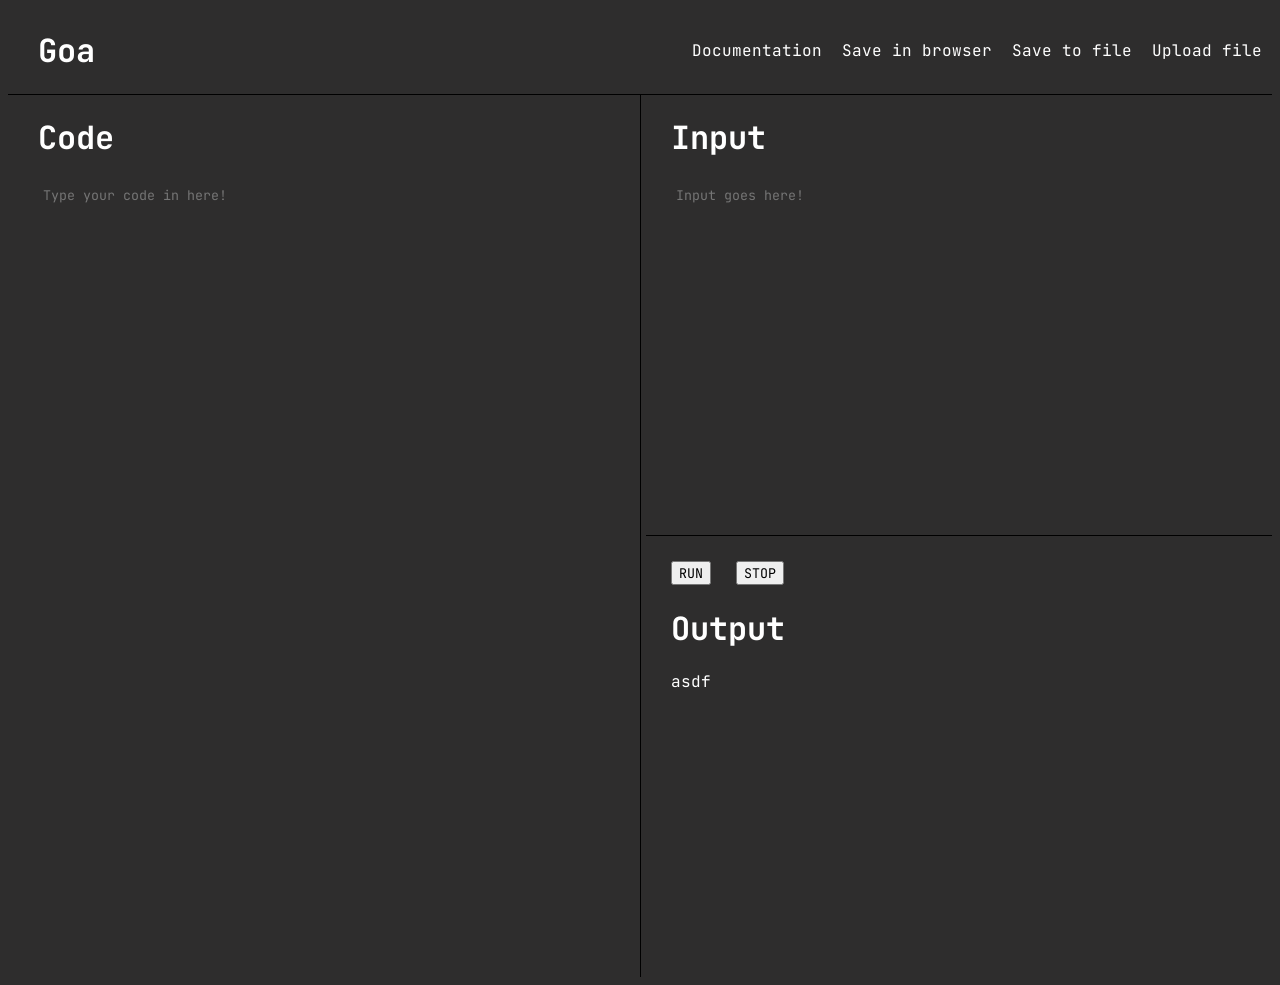
==== index.html @ 0da93c0c "UI basic outline" ====
<!DOCTYPE html>
<html lang="en">
<head>
    <meta charset="UTF-8">
    <meta name="viewport" content="width=device-width, initial-scale=1.0">
    <title>Goa Language</title>
    <link rel="stylesheet" href="styles.css">
    <link rel="preconnect" href="https://fonts.googleapis.com">
    <link rel="preconnect" href="https://fonts.gstatic.com" crossorigin>
    <link href="https://fonts.googleapis.com/css2?family=JetBrains+Mono:ital,wght@0,100..800;1,100..800&display=swap" rel="stylesheet">
</head>
<body>
    <header id="navbar">
        <h1>Goa</h1>
        
        <nav>
            <a>Documentation</a>
            <a>Save in browser</a>
            <a>Save to file</a>
            <a>Upload file</a>
        </nav>
    </header>

    <div id="holder">
        <div class="half" id="code">
            <h1 class="title">Code</h1>
            <textarea placeholder="Type your code in here!"></textarea>
        </div>

        <div class="half" id="right">
            <div class="quarter" id="input">
                <h1 class="title">Input</h1>
                <textarea placeholder="Input goes here!"></textarea>
            </div>

            <div class="quarter" id="output">
                <div id="button-holder">
                    <button>RUN</button>
                    <button>STOP</button>
                </div>
                <h1 class="title">Output</h1>
                <p>asdf</p>
            </div>
            
        </div>
    </div>

    <script src="script.js"></script>
</body>
</html>
---- styles.css ----
body {
    background-color: rgb(46, 45, 45);
    color: white;
    font-family: "JetBrains Mono", monospace;
    font-optical-sizing: auto;
    font-style: normal;
}

#navbar {
    display: flex;
    align-items: center;
    justify-content: space-between; 
    border-bottom: 1px solid black;
    color: white;
    font-family: "JetBrains Mono", monospace;
    font-optical-sizing: auto;
    font-style: normal;
}

#navbar h1 {
    padding-left: 30px;
}

#navbar nav {
    display: flex;
    gap: 20px;
    padding-right: 10px;
}

#holder {
    display: flex;
}

.half {
    padding-left: 5px;
    width: 50%;
    min-height: 98dvh; 
}

#code {
    border-right: 1px solid black;
}

#code textarea{
    margin-left: 25px;
    padding: 5px;
    resize: none;
    width: 95%;
    height: 87%;
    box-sizing: border-box;
    border: none;
    background-color: rgb(46, 45, 45);
    color: white;
    font-family: "JetBrains Mono", monospace;
    font-optical-sizing: auto;
    font-style: normal;
}

#right {
    display: flex;
    flex-direction: column;
}

.quarter {
    width: 100%;
    height: 50%;
}

.title {
    padding-left: 25px;
}

#input textarea {
    padding: 5px;
    margin-left: 25px;
    width: 80%;
    height: 70%;
    box-sizing: border-box;
    border: none;
    background-color: rgb(46, 45, 45);
    color: white;
    resize: none;
    font-family: "JetBrains Mono", monospace;
    font-optical-sizing: auto;
    font-style: normal;
}

#output {
    border-top: 1px solid black;
}

#button-holder {
    display: flex;
}

#output button {
    margin-left: 25px;
    margin-top: 25px;
    font-family: "JetBrains Mono", monospace;
    font-optical-sizing: auto;
    font-style: normal;
}

#output p {
    padding-left: 25px;
}
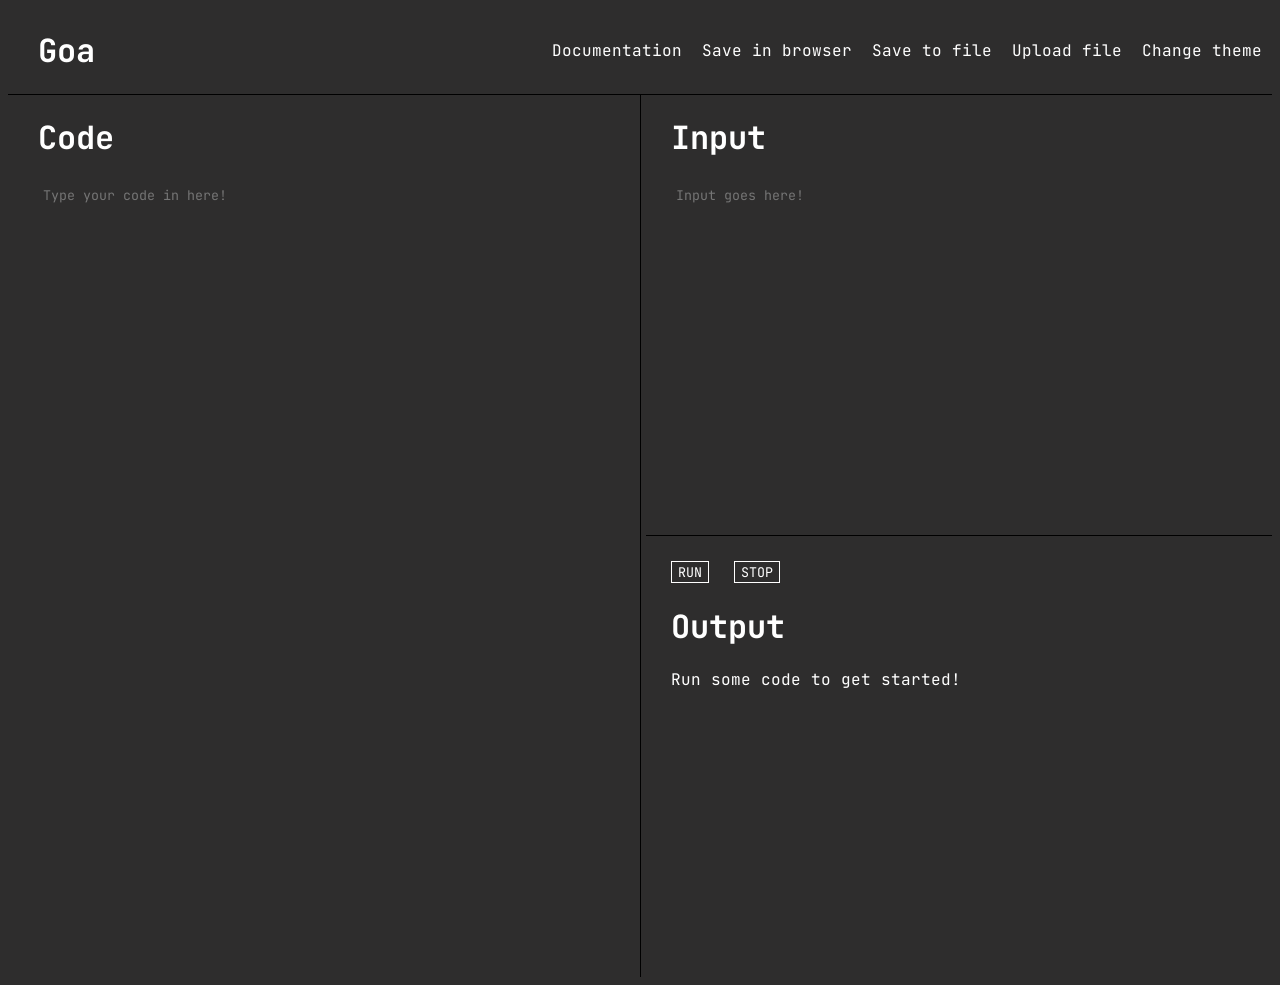
==== commit 28dbdfa2: "structure for goa + smaller changes added logic for goa added UI changes (buttons now have white out" ====
--- a/index.html
+++ b/index.html
@@ -9,6 +9,7 @@
     <link rel="preconnect" href="https://fonts.gstatic.com" crossorigin>
     <link href="https://fonts.googleapis.com/css2?family=JetBrains+Mono:ital,wght@0,100..800;1,100..800&display=swap" rel="stylesheet">
 </head>
+<input type="file" id="file_input" accept=".goa,.txt" style="display:none;">
 <body>
     <header id="navbar">
         <h1>Goa</h1>
@@ -18,6 +19,7 @@
             <a>Save in browser</a>
             <a>Save to file</a>
             <a>Upload file</a>
+            <a>Change theme</a>
         </nav>
     </header>
 
@@ -39,7 +41,7 @@
                     <button>STOP</button>
                 </div>
                 <h1 class="title">Output</h1>
-                <p>asdf</p>
+                <p>Run some code to get started!</p>
             </div>
             
         </div>
--- a/styles.css
+++ b/styles.css
@@ -25,6 +25,29 @@
     display: flex;
     gap: 20px;
     padding-right: 10px;
+}
+
+#navbar a {
+    position: relative;
+}
+
+#navbar a::before {
+    content: '';
+    position: absolute;
+    width: 100%;
+    height: 1px;
+    border-radius: 4px;
+    background-color: white;
+    bottom: 0;
+    left: 0;
+    transform-origin: right;
+    transform: scaleX(0);
+    transition: transform .3s ease-in-out;
+  }
+
+#navbar a:hover::before {
+  transform-origin: left;
+  transform: scaleX(1);
 }
 
 #holder {
@@ -99,6 +122,9 @@
     font-family: "JetBrains Mono", monospace;
     font-optical-sizing: auto;
     font-style: normal;
+    border: 1px solid white;
+    background-color: rgb(46, 45, 45);
+    color: white;
 }
 
 #output p {
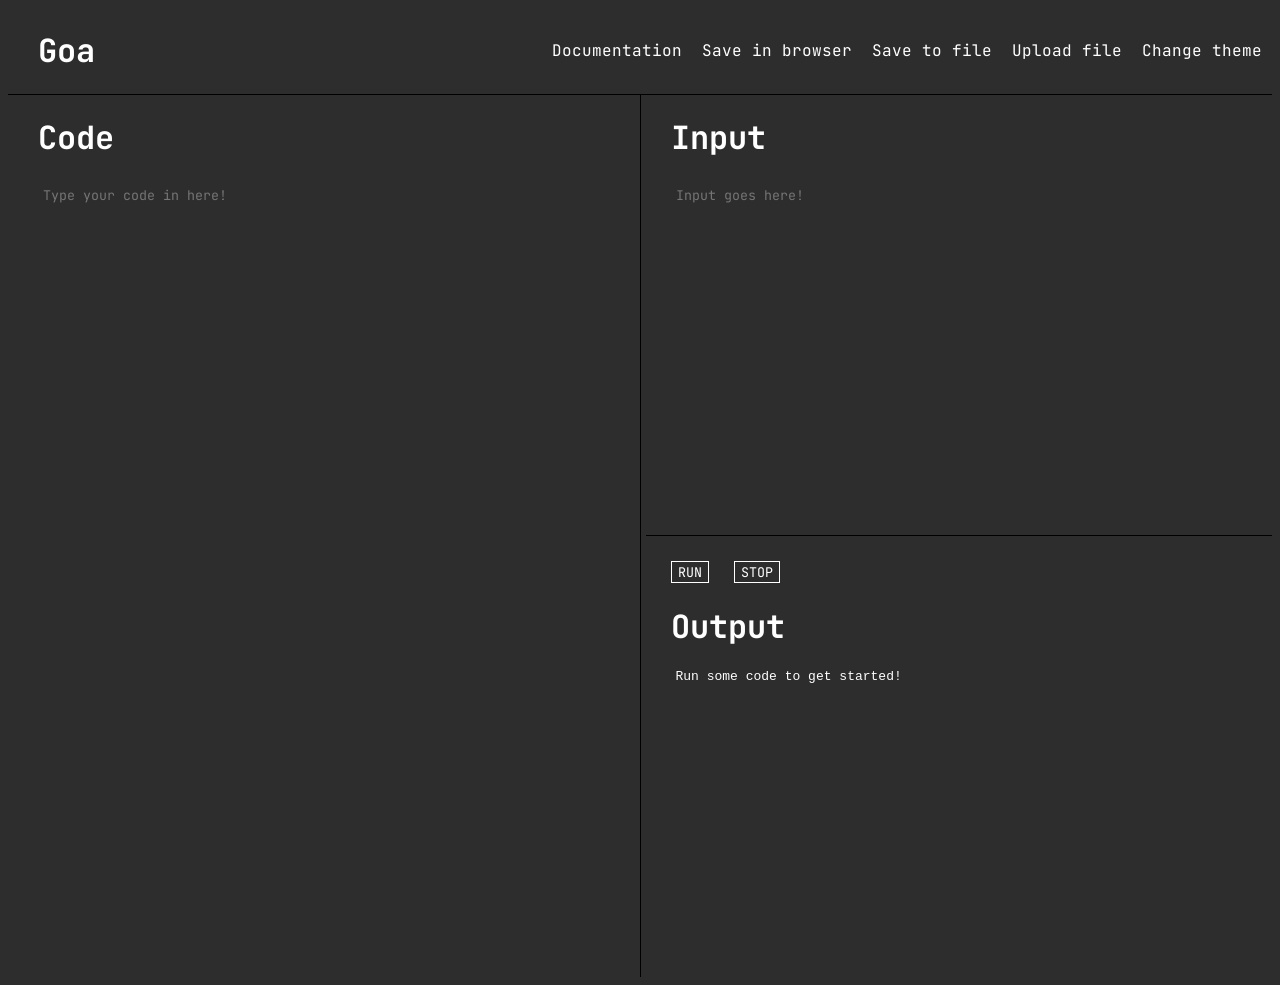
==== commit 4a7465bd: "bug fixes + light mode nested commands now work if commands now work light mode added (will add loca" ====
--- a/index.html
+++ b/index.html
@@ -41,7 +41,7 @@
                     <button>STOP</button>
                 </div>
                 <h1 class="title">Output</h1>
-                <p>Run some code to get started!</p>
+                <pre>Run some code to get started!</pre>
             </div>
             
         </div>
--- a/styles.css
+++ b/styles.css
@@ -4,6 +4,11 @@
     font-family: "JetBrains Mono", monospace;
     font-optical-sizing: auto;
     font-style: normal;
+}
+
+body.light {
+    background-color: rgb(209, 210, 210);
+    color: black;
 }
 
 #navbar {
@@ -15,6 +20,11 @@
     font-family: "JetBrains Mono", monospace;
     font-optical-sizing: auto;
     font-style: normal;
+}
+
+body.light #navbar{
+    border-bottom: 1px solid white;
+    color: black;
 }
 
 #navbar h1 {
@@ -29,6 +39,7 @@
 
 #navbar a {
     position: relative;
+    cursor: pointer;
 }
 
 #navbar a::before {
@@ -43,7 +54,11 @@
     transform-origin: right;
     transform: scaleX(0);
     transition: transform .3s ease-in-out;
-  }
+}
+
+body.light #navbar a::before {
+    background-color: black;
+}
 
 #navbar a:hover::before {
   transform-origin: left;
@@ -64,6 +79,10 @@
     border-right: 1px solid black;
 }
 
+body.light #code {
+    border-right: 1px solid white;
+}
+
 #code textarea{
     margin-left: 25px;
     padding: 5px;
@@ -77,6 +96,11 @@
     font-family: "JetBrains Mono", monospace;
     font-optical-sizing: auto;
     font-style: normal;
+}
+
+body.light #code textarea {
+    background-color: rgb(209, 210, 210);
+    color: black;
 }
 
 #right {
@@ -108,8 +132,17 @@
     font-style: normal;
 }
 
+body.light #input textarea {
+    background-color: rgb(209, 210, 210);
+    color: black;
+}
+
 #output {
     border-top: 1px solid black;
+}
+
+body.light #output {
+    border-top: 1px solid white;
 }
 
 #button-holder {
@@ -127,6 +160,23 @@
     color: white;
 }
 
-#output p {
-    padding-left: 25px;
+#output button {
+    margin-left: 25px;
+    margin-top: 25px;
+    font-family: "JetBrains Mono", monospace;
+    font-optical-sizing: auto;
+    font-style: normal;
+    border: 1px solid white;
+    background-color: rgb(46, 45, 45);
+    color: white;
+}
+
+body.light #output button {
+    border: 1px solid black;
+    background-color: rgb(209, 210, 210);
+    color: black;
+}
+
+#output pre {
+    padding-left: 30px;
 }
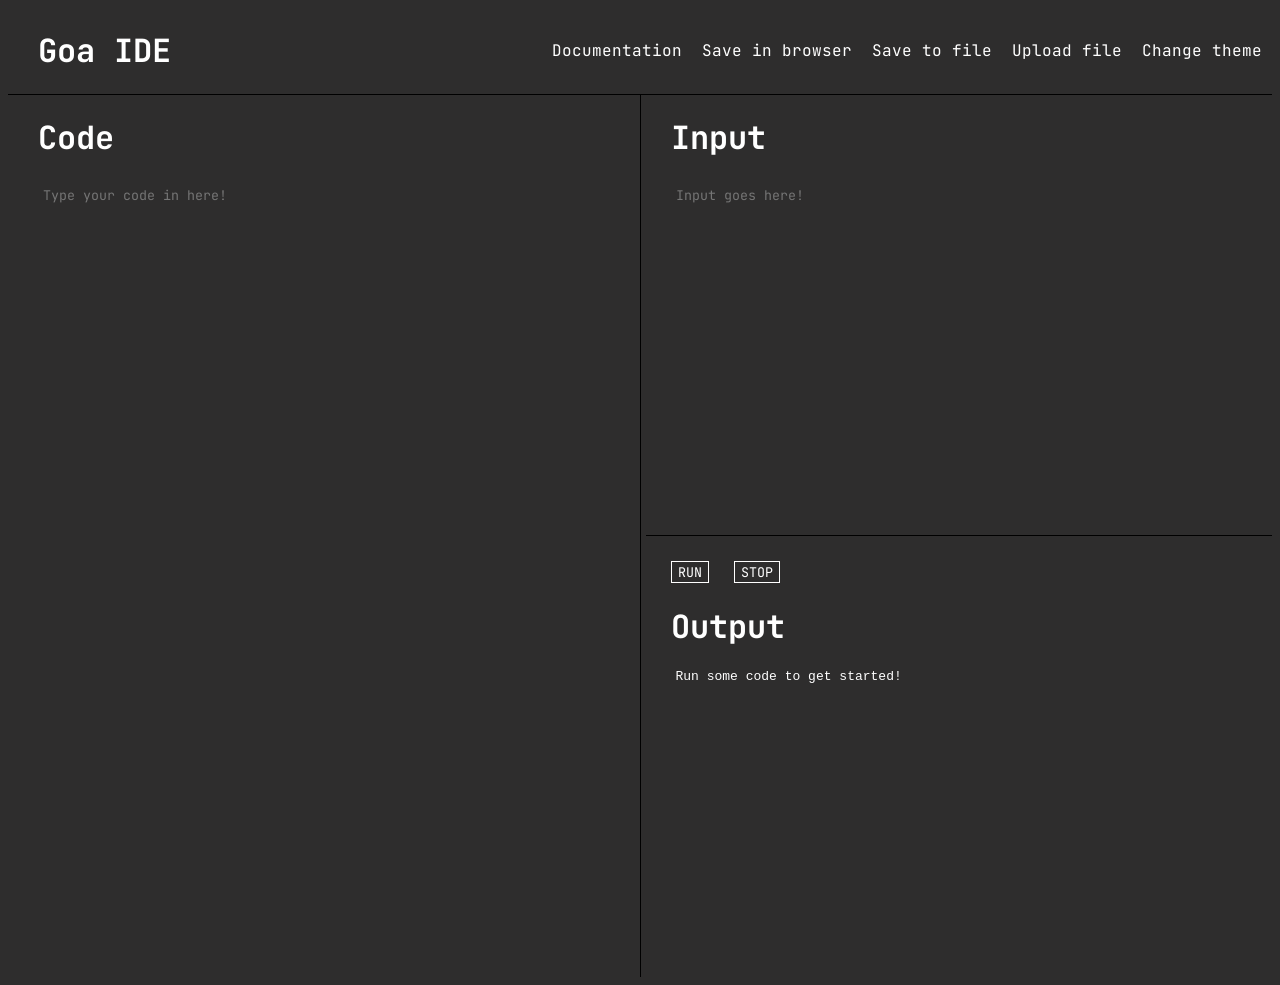
==== commit cde3e49c: "documentation finished for now will add errors + examples later" ====
--- a/index.html
+++ b/index.html
@@ -3,19 +3,21 @@
 <head>
     <meta charset="UTF-8">
     <meta name="viewport" content="width=device-width, initial-scale=1.0">
-    <title>Goa Language</title>
+    <title>Goa IDE</title>
+
+    <link rel="icon" type="png" href="assets/Goa.png">
     <link rel="stylesheet" href="styles.css">
     <link rel="preconnect" href="https://fonts.googleapis.com">
     <link rel="preconnect" href="https://fonts.gstatic.com" crossorigin>
     <link href="https://fonts.googleapis.com/css2?family=JetBrains+Mono:ital,wght@0,100..800;1,100..800&display=swap" rel="stylesheet">
 </head>
 <input type="file" id="file_input" accept=".goa,.txt" style="display:none;">
-<body>
+<body class="ide">
     <header id="navbar">
-        <h1>Goa</h1>
+        <h1>Goa IDE</h1>
         
         <nav>
-            <a>Documentation</a>
+            <a href="documentation.html">Documentation</a>
             <a>Save in browser</a>
             <a>Save to file</a>
             <a>Upload file</a>
--- a/styles.css
+++ b/styles.css
@@ -1,20 +1,22 @@
-body {
-    background-color: rgb(46, 45, 45);
-    color: white;
-    font-family: "JetBrains Mono", monospace;
-    font-optical-sizing: auto;
-    font-style: normal;
-}
-
-body.light {
-    background-color: rgb(209, 210, 210);
-    color: black;
-}
-
-#navbar {
+/* ide */
+
+body.ide {
+    background-color: rgb(46, 45, 45);
+    color: white;
+    font-family: "JetBrains Mono", monospace;
+    font-optical-sizing: auto;
+    font-style: normal;
+}
+
+body.ide.light {
+    background-color: rgb(209, 210, 210);
+    color: black;
+}
+
+body.ide #navbar {
     display: flex;
     align-items: center;
-    justify-content: space-between; 
+    justify-content: space-between;
     border-bottom: 1px solid black;
     color: white;
     font-family: "JetBrains Mono", monospace;
@@ -22,27 +24,33 @@
     font-style: normal;
 }
 
-body.light #navbar{
+body.ide.light #navbar {
     border-bottom: 1px solid white;
     color: black;
 }
 
-#navbar h1 {
+body.ide #navbar h1 {
     padding-left: 30px;
 }
 
-#navbar nav {
+body.ide #navbar nav {
     display: flex;
     gap: 20px;
     padding-right: 10px;
 }
 
-#navbar a {
+body.ide #navbar a {
     position: relative;
     cursor: pointer;
-}
-
-#navbar a::before {
+    text-decoration: none;
+    color: white;
+}
+
+body.ide.light #navbar a {
+    color: black;
+}
+
+body.ide #navbar a::before {
     content: '';
     position: absolute;
     width: 100%;
@@ -56,34 +64,34 @@
     transition: transform .3s ease-in-out;
 }
 
-body.light #navbar a::before {
+body.ide.light #navbar a::before {
     background-color: black;
 }
 
-#navbar a:hover::before {
-  transform-origin: left;
-  transform: scaleX(1);
-}
-
-#holder {
-    display: flex;
-}
-
-.half {
+body.ide #navbar a:hover::before {
+    transform-origin: left;
+    transform: scaleX(1);
+}
+
+body.ide #holder {
+    display: flex;
+}
+
+body.ide .half {
     padding-left: 5px;
     width: 50%;
-    min-height: 98dvh; 
-}
-
-#code {
+    min-height: 98dvh;
+}
+
+body.ide #code {
     border-right: 1px solid black;
 }
 
-body.light #code {
+body.ide.light #code {
     border-right: 1px solid white;
 }
 
-#code textarea{
+body.ide #code textarea {
     margin-left: 25px;
     padding: 5px;
     resize: none;
@@ -98,26 +106,26 @@
     font-style: normal;
 }
 
-body.light #code textarea {
-    background-color: rgb(209, 210, 210);
-    color: black;
-}
-
-#right {
+body.ide.light #code textarea {
+    background-color: rgb(209, 210, 210);
+    color: black;
+}
+
+body.ide #right {
     display: flex;
     flex-direction: column;
 }
 
-.quarter {
+body.ide .quarter {
     width: 100%;
     height: 50%;
 }
 
-.title {
+body.ide .title {
     padding-left: 25px;
 }
 
-#input textarea {
+body.ide #input textarea {
     padding: 5px;
     margin-left: 25px;
     width: 80%;
@@ -132,24 +140,24 @@
     font-style: normal;
 }
 
-body.light #input textarea {
-    background-color: rgb(209, 210, 210);
-    color: black;
-}
-
-#output {
+body.ide.light #input textarea {
+    background-color: rgb(209, 210, 210);
+    color: black;
+}
+
+body.ide #output {
     border-top: 1px solid black;
 }
 
-body.light #output {
+body.ide.light #output {
     border-top: 1px solid white;
 }
 
-#button-holder {
-    display: flex;
-}
-
-#output button {
+body.ide #button-holder {
+    display: flex;
+}
+
+body.ide #output button {
     margin-left: 25px;
     margin-top: 25px;
     font-family: "JetBrains Mono", monospace;
@@ -160,23 +168,167 @@
     color: white;
 }
 
-#output button {
-    margin-left: 25px;
-    margin-top: 25px;
-    font-family: "JetBrains Mono", monospace;
-    font-optical-sizing: auto;
-    font-style: normal;
+body.ide.light #output button {
+    border: 1px solid black;
+    background-color: rgb(209, 210, 210);
+    color: black;
+}
+
+body.ide #output pre {
+    padding-left: 30px;
+}
+
+/* documentation */
+
+body.doc {
+    background-color: rgb(46, 45, 45);
+    color: white;
+    font-family: "JetBrains Mono", monospace;
+    font-optical-sizing: auto;
+    font-style: normal;
+    display: flex;
+    margin: 0;
+}
+
+body.doc.light {
+    background-color: rgb(209, 210, 210);
+    color: black;
+}
+
+body.doc #navbar {
+    display: flex;
+    align-items: center;
+    justify-content: space-between;
+    border-bottom: 1px solid black;
+    color: white;
+    width: 100%;
+    position: fixed;
+    top: 0;
+    left: 0;
+    background-color: inherit;
+    padding: 10px 0;
+    z-index: 10;
+}
+
+body.doc.light #navbar {
+    border-bottom: 1px solid white;
+    color: black;
+}
+
+body.doc #navbar h1 {
+    padding-left: 30px;
+}
+
+body.doc #navbar nav {
+    display: flex;
+    gap: 20px;
+    padding-right: 10px;
+}
+
+body.doc #navbar a {
+    text-decoration: none;
+    position: relative;
+    cursor: pointer;
+    color: white;
+}
+
+body.doc.light #navbar a {
+    color: black;
+}
+
+body.doc #navbar a::before {
+    content: '';
+    position: absolute;
+    width: 100%;
+    height: 1px;
+    border-radius: 4px;
+    background-color: white;
+    bottom: 0;
+    left: 0;
+    transform-origin: right;
+    transform: scaleX(0);
+    transition: transform .3s ease-in-out;
+}
+
+body.doc.light #navbar a::before {
+    background-color: black;
+}
+
+body.doc #navbar a:hover::before {
+    transform-origin: left;
+    transform: scaleX(1);
+}
+
+body.doc .sidebar {
+    position: sticky;
+    top: 100px;
+    height: calc(100vh - 160px);
+    width: 220px;
+    padding: 20px;
+    box-sizing: border-box;
+    border-right: 1px solid black;
+}
+
+body.doc.light .sidebar {
+    border-right: 1px solid white;
+}
+
+body.doc .sidebar nav {
+    display: flex;
+    flex-direction: column;
+    gap: 15px;
+}
+
+body.doc .sidebar a {
+    text-decoration: none;
+    color: white;
+    font-size: 14px;
+    position: relative;
+}
+
+body.doc.light .sidebar a {
+    color: black;
+}
+
+body.doc .sidebar a:hover {
+    opacity: 0.7;
+}
+
+body.doc .content {
+    padding: 100px 40px 40px 40px;
+    box-sizing: border-box;
+}
+
+body.doc.light .content {
+    color: black;
+}
+
+body.doc .title {
+    scroll-margin-top: 125px;
+}
+
+body.doc img {
+    display: block;
+    margin-left: auto;
+    margin-right: auto;
+    border: 1px solid black;
+    max-width: 75%; 
+    height: auto;
+}
+
+body.doc.light img {
     border: 1px solid white;
-    background-color: rgb(46, 45, 45);
-    color: white;
-}
-
-body.light #output button {
-    border: 1px solid black;
-    background-color: rgb(209, 210, 210);
-    color: black;
-}
-
-#output pre {
-    padding-left: 30px;
+}
+
+body.doc .subtitle {
+    text-align: center;
+    font-size: 12px;
+}
+
+body.doc .content a {
+    color: white;
+}
+
+body.doc.light .content a {
+    color: black;
 }
